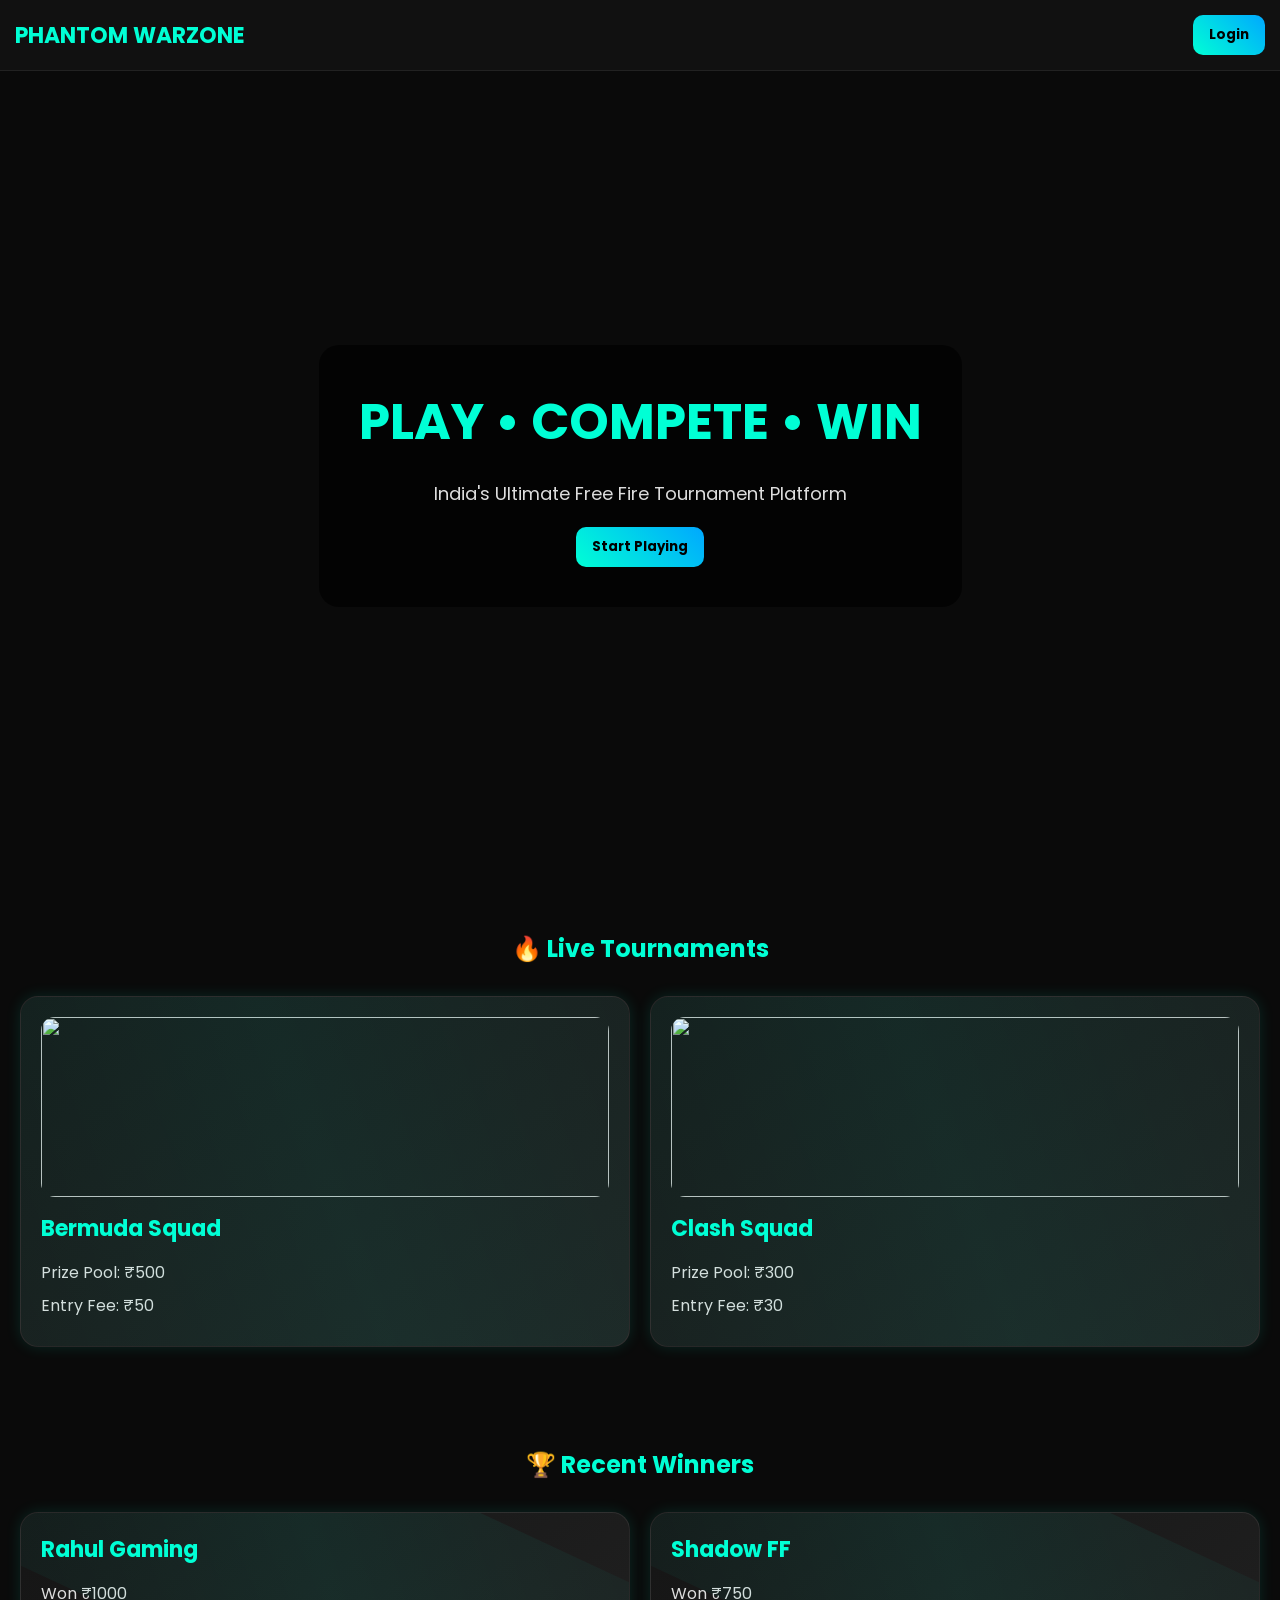
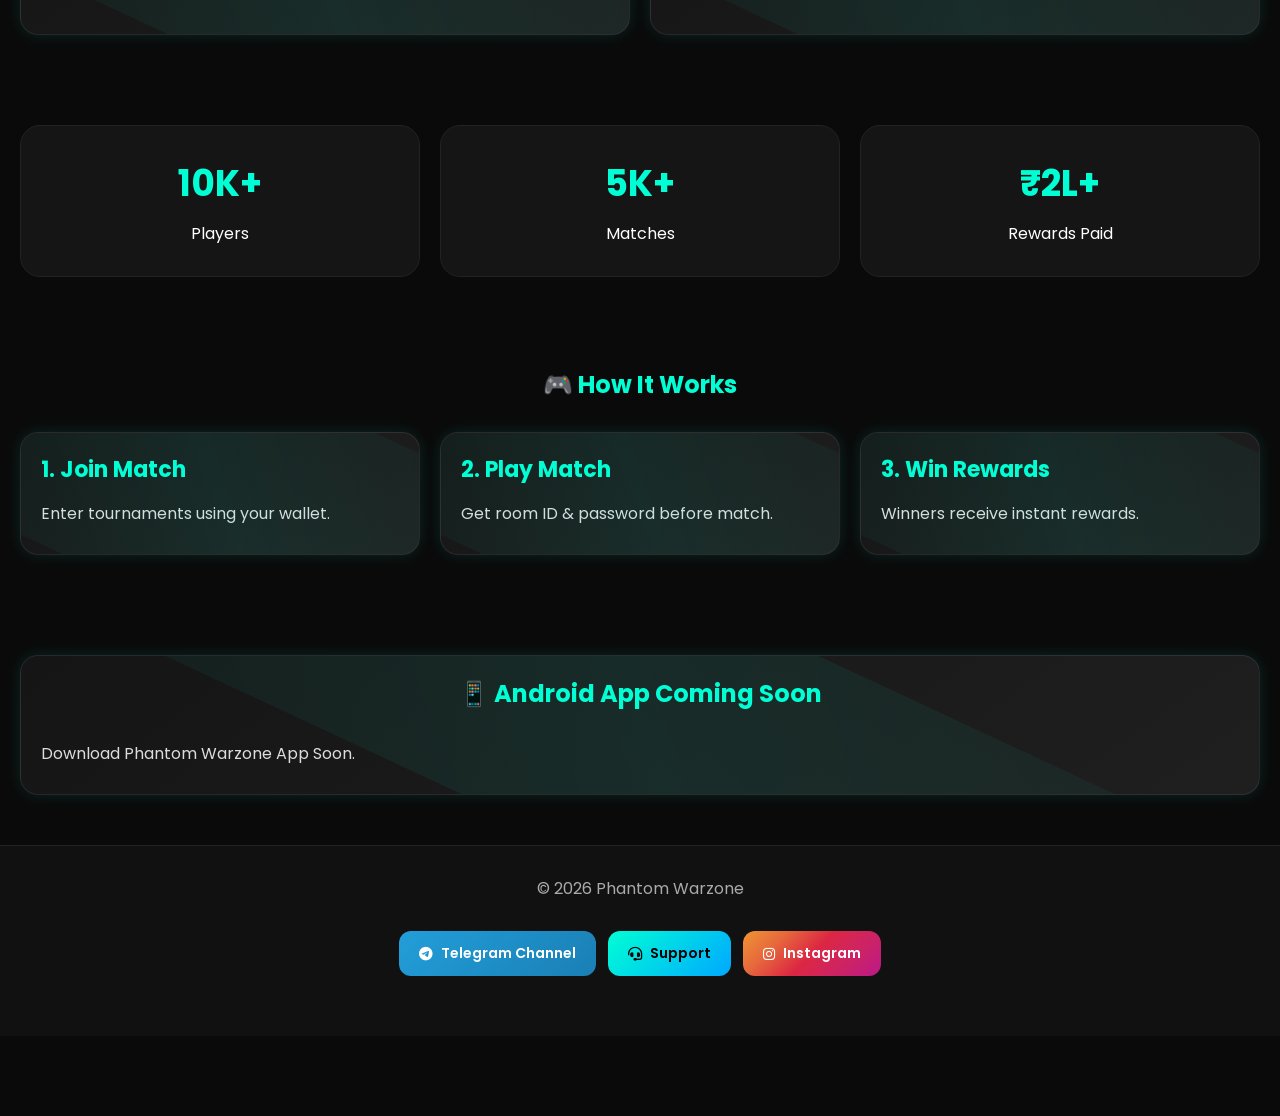
==== index.html @ b6f1349c "Add files via upload" ====
<!DOCTYPE html>
<html lang="en">
<head>

  <meta charset="UTF-8"/>

  <meta name="viewport"
  content="width=device-width, initial-scale=1.0"/>

  <title>Phantom Warzone</title>

  <link rel="stylesheet"
  href="style.css"/>

  <link
  rel="stylesheet"
  href="https://cdnjs.cloudflare.com/ajax/libs/font-awesome/6.5.1/css/all.min.css"/>

  <link rel="manifest" href="manifest.json"/>
  <meta name="theme-color" content="#00ffd5"/>
  <meta name="apple-mobile-web-app-capable" content="yes"/>
  <meta name="apple-mobile-web-app-title" content="PhantomWZ"/>
</head>
<body>

<!-- LOADER -->

<div id="loader">

  <div class="spinner"></div>

  <p>Loading...</p>

</div>

<!-- HEADER -->

<header>

  <h1>PHANTOM WARZONE</h1>

  <div>

    <button onclick="goLogin()">
      Login
    </button>

  </div>

</header>

<!-- HERO -->

<section class="hero">

  <div class="hero-overlay">

    <h2>
      PLAY • COMPETE • WIN
    </h2>

    <p>

      India's Ultimate Free Fire
      Tournament Platform

    </p>

    <button onclick="goLogin()">

      Start Playing

    </button>

  </div>

</section>

<!-- LIVE TOURNAMENTS -->

<section class="home-section">

  <h2>🔥 Live Tournaments</h2>

  <div class="home-grid">

    <div class="card">

      <img
      src="https://images.augustman.com/wp-content/uploads/sites/6/2023/09/05201105/FF-4.jpg"
      class="match-banner"/>

      <h3>Bermuda Squad</h3>

      <p>Prize Pool: ₹500</p>

      <p>Entry Fee: ₹50</p>

    </div>

    <div class="card">

      <img
      src="https://i.ytimg.com/vi/sYP6xZXqdCQ/maxresdefault.jpg"
      class="match-banner"/>

      <h3>Clash Squad</h3>

      <p>Prize Pool: ₹300</p>

      <p>Entry Fee: ₹30</p>

    </div>

  </div>

</section>

<!-- WINNERS -->

<section class="home-section">

  <h2>🏆 Recent Winners</h2>

  <div class="home-grid">

    <div class="card">

      <h3>Rahul Gaming</h3>

      <p>Won ₹1000</p>

    </div>

    <div class="card">

      <h3>Shadow FF</h3>

      <p>Won ₹750</p>

    </div>

  </div>

</section>

<!-- STATS -->

<section class="stats-section">

  <div class="stat-box">

    <h2>10K+</h2>

    <p>Players</p>

  </div>

  <div class="stat-box">

    <h2>5K+</h2>

    <p>Matches</p>

  </div>

  <div class="stat-box">

    <h2>₹2L+</h2>

    <p>Rewards Paid</p>

  </div>

</section>

<!-- HOW IT WORKS -->

<section class="home-section">

  <h2>🎮 How It Works</h2>

  <div class="home-grid">

    <div class="card">

      <h3>1. Join Match</h3>

      <p>

        Enter tournaments using your wallet.

      </p>

    </div>

    <div class="card">

      <h3>2. Play Match</h3>

      <p>

        Get room ID & password before match.

      </p>

    </div>

    <div class="card">

      <h3>3. Win Rewards</h3>

      <p>

        Winners receive instant rewards.

      </p>

    </div>

  </div>

</section>

<!-- APP SECTION -->

<section class="home-section">

  <div class="card">

    <h2>📱 Android App Coming Soon</h2>

    <p>

      Download Phantom Warzone App Soon.

    </p>

  </div>

</section>

<!-- FOOTER -->

<footer>

  <p>

    © 2026 Phantom Warzone

  </p>

  <div class="social-links">
  <a href="https://t.me/phantomwarzone" target="_blank" class="social-btn telegram">
    <i class="fa-brands fa-telegram"></i> Telegram Channel
  </a>
  <a href="https://t.me/Phantomwarzonesupport" target="_blank" class="social-btn support">
    <i class="fa-solid fa-headset"></i> Support
  </a>
  <a href="https://www.instagram.com/phantom_war_zone?igsh=MWxtdm4xc3Q0OHcxcw==" target="_blank" class="social-btn instagram">
    <i class="fa-brands fa-instagram"></i> Instagram
  </a>
</div>
</footer>

<script>

function goLogin(){

  window.location.href =
  "login.html";

}

// LOADER
window.addEventListener("load", ()=>{

  const loader =
  document.getElementById("loader");

  loader.style.opacity = "0";

  setTimeout(()=>{

    loader.style.display = "none";

  },500);

});

</script>


<script>
if ("serviceWorker" in navigator) {
  window.addEventListener("load", () => {
    navigator.serviceWorker.register("/sw.js").catch(() => {});
  });
}
</script>
</body>
</html>
---- style.css ----
@import url('https://fonts.googleapis.com/css2?family=Poppins:wght@300;400;500;600;700&display=swap');

*{
  margin:0;
  padding:0;
  box-sizing:border-box;
  font-family:'Poppins',sans-serif;
}

body{
  background:#0a0a0a;
  color:white;
}

/* HEADER */

header{
  display:flex;
  justify-content:space-between;
  align-items:center;
  padding:15px;
  background:#111;
  border-bottom:1px solid #222;
  position:sticky;
  top:0;
  z-index:100;
}

header h1{
  font-size:22px;
  color:#00ffd5;
}

header div{
  display:flex;
  gap:10px;
  align-items:center;
  flex-wrap:wrap;
}

/* BUTTONS */

button{
  background:linear-gradient(
    135deg,
    #00ffd5,
    #00a8ff
  );

  border:none;
  color:black;

  padding:10px 16px;

  border-radius:10px;

  font-weight:600;

  cursor:pointer;

  transition:0.3s;
}

button:hover{
  transform:scale(1.05);
}

/* MATCH GRID */

.matches{
  display:grid;

  grid-template-columns:
  repeat(auto-fit,minmax(280px,1fr));

  gap:20px;

  padding:20px;
}

/* CARD */

.card{
  background:#151515;

  border:1px solid #222;

  border-radius:18px;

  padding:20px;

  box-shadow:
  0 0 20px rgba(0,255,213,0.08);

  transition:0.3s;
}

.card:hover{

  transform:translateY(-5px);

  box-shadow:
  0 0 25px rgba(0,255,213,0.2);

}

.card h3{
  color:#00ffd5;
  margin-bottom:15px;
  font-size:22px;
}

.card p{
  margin:8px 0;
  color:#ddd;
}

/* LOGIN */

.login-container{

  width:90%;
  max-width:400px;

  margin:60px auto;

  background:#151515;

  border:1px solid #222;

  border-radius:20px;

  padding:30px;

  box-shadow:
  0 0 25px rgba(0,255,213,0.08);

}

.login-container h2{
  text-align:center;
  margin-bottom:25px;
  color:#00ffd5;
}

.login-container input{

  width:100%;

  padding:14px;

  margin:10px 0;

  border:none;

  outline:none;

  border-radius:10px;

  background:#222;

  color:white;

}

/* WALLET */

#walletBalance{
  color:#00ffd5;
  font-size:20px;
}

/* HERO */

.hero{
  text-align:center;
  padding:50px 20px;
}

.hero h2{
  font-size:40px;
  color:#00ffd5;
}

.hero p{
  margin-top:10px;
  color:#aaa;
}

/* MOBILE */

@media(max-width:768px){

  header{
    flex-direction:column;
    gap:15px;
  }

  header div{
    justify-content:center;
  }

  .hero h2{
    font-size:28px;
  }

  .card{
    padding:16px;
  }

}
/* BOTTOM NAVIGATION */

.bottom-nav{

  position:fixed;

  bottom:0;

  left:0;

  width:100%;

  background:#111;

  border-top:1px solid #222;

  display:flex;

  justify-content:space-around;

  align-items:center;

  padding:10px 0;

  z-index:1000;

}

.bottom-nav button{

  background:none;

  border:none;

  color:#aaa;

  display:flex;

  flex-direction:column;

  align-items:center;

  gap:4px;

  font-size:12px;

  cursor:pointer;

}

.bottom-nav button i{

  font-size:20px;

}

.bottom-nav button:hover{

  color:#00ffd5;

  transform:none;

}

/* EXTRA SPACE FOR NAV */

body{

  padding-bottom:90px;

}
/* TOAST */

#toast{

  position:fixed;

  top:20px;

  right:20px;

  background:#00ffd5;

  color:black;

  padding:14px 22px;

  border-radius:12px;

  font-weight:600;

  opacity:0;

  transform:translateY(-20px);

  transition:0.4s;

  z-index:9999;

  box-shadow:
  0 0 20px rgba(0,255,213,0.3);

}

#toast.show{

  opacity:1;

  transform:translateY(0);

}
/* MATCH BANNER */

.match-banner{

  width:100%;

  height:180px;

  object-fit:cover;

  border-radius:14px;

  margin-bottom:15px;

}

/* BADGES */

.badges{

  display:flex;

  gap:10px;

  margin-bottom:10px;

}

.badge{

  background:#00ffd5;

  color:black;

  padding:6px 12px;

  border-radius:20px;

  font-size:12px;

  font-weight:600;

}

/* PROGRESS BAR */

.progress-bar{

  width:100%;

  height:10px;

  background:#222;

  border-radius:20px;

  overflow:hidden;

  margin:10px 0;

}

.progress-fill{

  height:100%;

  background:linear-gradient(
    90deg,
    #00ffd5,
    #00a8ff
  );

}
/* LOADER */

#loader{

  position:fixed;

  top:0;
  left:0;

  width:100%;
  height:100%;

  background:#0a0a0a;

  display:flex;

  flex-direction:column;

  justify-content:center;

  align-items:center;

  z-index:99999;

  transition:0.5s;

}
/* HERO */

.hero{

  height:90vh;

  background:url(
  'https://wallpapercave.com/wp/wp7418476.jpg'
  );

  background-size:cover;

  background-position:center;

  display:flex;

  justify-content:center;

  align-items:center;

  text-align:center;

  position:relative;

}

.hero-overlay{

  background:rgba(0,0,0,0.7);

  padding:40px;

  border-radius:20px;

}

.hero h2{

  font-size:50px;

  color:#00ffd5;

}

.hero p{

  margin:20px 0;

  font-size:18px;

  color:#ddd;

}

/* HOME SECTION */

.home-section{

  padding:50px 20px;

}

.home-section h2{

  margin-bottom:30px;

  color:#00ffd5;

  text-align:center;

}

/* GRID */

.home-grid{

  display:grid;

  grid-template-columns:
  repeat(auto-fit,minmax(250px,1fr));

  gap:20px;

}

/* STATS */

.stats-section{

  display:grid;

  grid-template-columns:
  repeat(auto-fit,minmax(200px,1fr));

  gap:20px;

  padding:40px 20px;

}

.stat-box{

  background:#151515;

  padding:30px;

  text-align:center;

  border-radius:20px;

  border:1px solid #222;

}

.stat-box h2{

  color:#00ffd5;

  font-size:36px;

  margin-bottom:10px;

}

/* FOOTER */

footer{

  text-align:center;

  padding:30px;

  background:#111;

  border-top:1px solid #222;

  color:#aaa;

}

/* MOBILE */

@media(max-width:768px){

  .hero h2{

    font-size:32px;

  }

}
/* DASHBOARD HEADER */

.dashboard-header{

  padding:20px;

}

.profile-box{

  display:flex;

  align-items:center;

  gap:15px;

}

.profile-icon{

  width:60px;
  height:60px;

  border-radius:50%;

  background:#00ffd5;

  display:flex;

  justify-content:center;

  align-items:center;

  color:black;

  font-size:24px;

}

/* WALLET CARD */

.wallet-card{

  margin:20px;

  padding:25px;

  border-radius:20px;

  background:linear-gradient(
    135deg,
    #00ffd5,
    #00a8ff
  );

  color:black;

  text-align:center;

}

.wallet-card h1{

  font-size:40px;

  margin-top:10px;

}

/* QUICK ACTIONS */

.quick-actions{

  display:grid;

  grid-template-columns:
  repeat(2,1fr);

  gap:15px;

  padding:20px;

}

.quick-actions button{

  padding:20px;

  border-radius:18px;

  display:flex;

  flex-direction:column;

  gap:10px;

  align-items:center;

  font-size:15px;

}

.quick-actions i{

  font-size:24px;

}

/* FEATURED CARD */

.featured-card{

  margin:20px;

  padding:25px;

  border-radius:20px;

  background:#151515;

  border:1px solid #222;

  text-align:center;

}

.featured-card h2{

  color:#00ffd5;

  margin-bottom:15px;

}
.leader-card{

  background:#111;

  border:
  1px solid #00ffd5;

  border-radius:15px;

  padding:15px;

  margin-bottom:15px;

  text-align:center;

  color:white;

  box-shadow:
  0 0 10px #00ffd555;

}
.room-box{

  background:#1a1a1a;

  border:
  1px solid #00ffd5;

  border-radius:10px;

  padding:10px;

  margin-top:10px;

}

.room-box button{

  margin-top:8px;

  width:100%;

}
.match-status{

  font-size:18px;

  font-weight:bold;

  margin-top:10px;

}
.matches-links{

  display:flex;

  flex-direction:column;

  gap:15px;

  margin-top:20px;

}

.matches-links button{

  width:100%;

}

.match-note{

  background:#1e1e1e;

  padding:10px;

  border-radius:10px;

  margin:10px 0;

  color:#00ffd5;

  font-size:14px;

}
/* PREMIUM CARD EFFECT */

.card{

  background:
  linear-gradient(
    145deg,
    #151515,
    #1f1f1f
  );

  border:
  1px solid rgba(255,255,255,0.08);

  box-shadow:
  0 0 15px rgba(0,255,213,0.12);

  overflow:hidden;

  position:relative;

}

/* CARD GLOW */

.card::before{pointer-events:none;

  content:"";

  position:absolute;

  top:-50%;
  left:-50%;

  width:200%;
  height:200%;

  background:
  linear-gradient(

    45deg,

    transparent,

    rgba(0,255,213,0.08),

    transparent

  );

  transform:rotate(25deg);

}

/* HOVER ANIMATION */

.card:hover{

  transform:
  translateY(-6px)
  scale(1.02);

  box-shadow:
  0 0 30px rgba(0,255,213,0.35);

}

/* BUTTON PREMIUM */

button{

  background:
  linear-gradient(
    45deg,
    #00ffd5,
    #00a8ff
  );

  color:black;

  font-weight:bold;

  transition:0.3s;

}

button:hover{

  transform:
  scale(1.05);

  box-shadow:
  0 0 15px rgba(0,255,213,0.6);

}

/* STATUS COLORS */

.upcoming{

  color:#00ff88;

  font-weight:bold;

}

.live{

  color:#ff3b3b;

  font-weight:bold;

  animation:blink 1s infinite;

}

.completed{

  color:#999;

  font-weight:bold;

}

.full{

  color:#ff9800;

  font-weight:bold;

}

/* RESULT COLORS */

.gold-rank{

  color:gold;

  font-weight:bold;

  font-size:18px;

  text-shadow:
  0 0 10px gold;

}

.silver-rank{

  color:silver;

  font-weight:bold;

  font-size:18px;

  text-shadow:
  0 0 10px silver;

}

.bronze-rank{

  color:#cd7f32;

  font-weight:bold;

  font-size:18px;

  text-shadow:
  0 0 10px #cd7f32;

}

/* MATCH BANNER HOVER */

.match-banner{

  transition:0.4s;

}

.match-banner:hover{

  transform:scale(1.03);

}

/* LIVE PULSE */

@keyframes blink{

  50%{

    opacity:0.5;

  }

}

/* BADGE GLOW */

.badge{

  box-shadow:
  0 0 10px rgba(0,255,213,0.5);

}

/* ROOM BOX PREMIUM */

.room-box{

  background:
  linear-gradient(
    145deg,
    #1a1a1a,
    #222
  );

  box-shadow:
  0 0 15px rgba(0,255,213,0.15);

}

/* FEATURED CARD */

.featured-card{

  background:
  linear-gradient(
    145deg,
    #151515,
    #202020
  );

  box-shadow:
  0 0 20px rgba(0,255,213,0.15);

}

/* MATCH NOTE */

.match-note{

  background:
  linear-gradient(
    145deg,
    #1a1a1a,
    #222
  );

  border-left:
  4px solid #00ffd5;

}

/* MODAL PREMIUM */

.modal-content{

  background:
  linear-gradient(
    145deg,
    #1a1a1a,
    #252525
  );

  box-shadow:
  0 0 25px rgba(0,255,213,0.3);

}

/* SCROLLBAR */

::-webkit-scrollbar{

  width:8px;

}

::-webkit-scrollbar-thumb{

  background:#00ffd5;

  border-radius:10px;

}

::-webkit-scrollbar-track{

  background:#111;

}

.admin-players{

  margin-top:18px;

  padding-top:14px;

  border-top:1px solid rgba(0,255,213,0.25);

}

.admin-players h4{

  margin:0 0 12px;

  color:#00ffd5;

}

.player-result-row{

  display:flex;

  align-items:center;

  justify-content:space-between;

  gap:12px;

  padding:12px 0;

  border-bottom:1px solid rgba(255,255,255,0.08);

}

.player-result-row p{

  margin:4px 0;

}

@media(max-width:600px){

  .player-result-row{

    align-items:flex-start;

    flex-direction:column;

  }

}
.admin-players {
  margin-top: 18px;
  padding-top: 14px;
  border-top: 1px solid rgba(0, 255, 213, 0.25);
}

.admin-players h4 {
  margin: 0 0 12px;
  color: #00ffd5;
}

.player-result-row {
  display: flex;
  align-items: center;
  justify-content: space-between;
  gap: 12px;
  padding: 12px 0;
  border-bottom: 1px solid rgba(255, 255, 255, 0.08);
}

.player-result-row p {
  margin: 4px 0;
}

@media (max-width: 600px) {
  .player-result-row {
    align-items: flex-start;
    flex-direction: column;
  }
}

.countdown-box {
  display: flex;
  align-items: center;
  justify-content: space-between;
  gap: 12px;
  margin: 12px 0;
  padding: 12px;
  border: 1px solid rgba(0, 255, 213, 0.28);
  border-radius: 8px;
  background: rgba(0, 255, 213, 0.08);
}

.countdown-box span {
  color: #b8fff4;
  font-size: 14px;
}

.countdown-box strong {
  color: #00ffd5;
  font-size: 18px;
  letter-spacing: 0;
}

@media (max-width: 600px) {
  .countdown-box {
    align-items: flex-start;
    flex-direction: column;
  }
}

.admin-summary {
  display: grid;
  grid-template-columns: repeat(auto-fit, minmax(150px, 1fr));
  gap: 12px;
  padding: 16px;
}

.summary-card {
  padding: 14px;
  border: 1px solid rgba(0, 255, 213, 0.22);
  border-radius: 8px;
  background: #151515;
}

.summary-card span {
  display: block;
  color: #b8fff4;
  font-size: 13px;
}

.summary-card strong {
  display: block;
  margin-top: 6px;
  color: #00ffd5;
  font-size: 22px;
  letter-spacing: 0;
}

.notifications-panel {
  margin: 16px;
  padding: 14px;
  border: 1px solid rgba(0, 255, 213, 0.22);
  border-radius: 8px;
  background: #151515;
}

.section-title-row {
  display: flex;
  align-items: center;
  justify-content: space-between;
  gap: 12px;
}

.section-title-row h2 {
  margin: 0;
  font-size: 20px;
}

.notification-item {
  margin-top: 10px;
  padding: 10px;
  border-left: 3px solid #00ffd5;
  background: rgba(255, 255, 255, 0.05);
}

.notification-item.read {
  opacity: 0.55;
}

.notification-item p {
  margin: 5px 0;
}

.notification-item small {
  color: #aaa;
}

.referral-card {
  margin: 16px auto;
  max-width: 420px;
  text-align: center;
}

.referral-card strong {
  display: block;
  margin: 8px 0 12px;
  color: #00ffd5;
  font-size: 24px;
  letter-spacing: 1px;
}

.announcement-admin-card textarea {
  min-height: 90px;
  resize: vertical;
}

.scroll-announcement {
  overflow: hidden;
  margin: 12px 16px;
  padding: 10px 0;
  border: 1px solid rgba(0, 255, 213, 0.28);
  border-radius: 8px;
  background: rgba(0, 255, 213, 0.08);
  color: #00ffd5;
  white-space: nowrap;
}

.scroll-announcement div {
  display: inline-block;
  min-width: 100%;
  padding-left: 100%;
  font-weight: 700;
  letter-spacing: 0;
  animation: announcement-scroll 18s linear infinite;
}

@keyframes announcement-scroll {
  from {
    transform: translateX(0);
  }

  to {
    transform: translateX(-100%);
  }
}

/* MOBILE APP RESPONSIVE LAYER */

html,
body {
  max-width: 100%;
  overflow-x: hidden;
}

img,
video,
iframe {
  max-width: 100%;
}

input,
textarea,
select,
button {
  max-width: 100%;
}

textarea {
  width: 100%;
  padding: 14px;
  border: none;
  outline: none;
  border-radius: 10px;
  background: #222;
  color: white;
}

@media (max-width: 768px) {
  body {
    padding-bottom: 92px;
  }

  header,
  .dashboard-header {
    position: sticky;
    top: 0;
    flex-direction: row;
    align-items: center;
    justify-content: space-between;
    gap: 10px;
    padding: 12px;
  }

  header h1,
  header h3 {
    font-size: 18px;
    line-height: 1.25;
  }

  header p,
  .profile-box p {
    max-width: 210px;
    overflow: hidden;
    text-overflow: ellipsis;
    white-space: nowrap;
    font-size: 12px;
  }

  button {
    min-height: 44px;
    padding: 10px 14px;
    border-radius: 8px;
    font-size: 14px;
    touch-action: manipulation;
  }

  button:hover,
  .card:hover,
  .match-banner:hover {
    transform: none;
  }

  .login-container {
    width: calc(100% - 24px);
    margin: 18px auto;
    padding: 18px;
    border-radius: 12px;
  }

  .login-container input,
  .login-container textarea {
    min-height: 44px;
    font-size: 15px;
  }

  .matches {
    grid-template-columns: 1fr;
    gap: 14px;
    padding: 12px;
  }

  .card,
  .featured-card,
  .notifications-panel,
  .wallet-card,
  .referral-card {
    margin: 12px;
    padding: 14px;
    border-radius: 10px;
  }

  .card h3 {
    margin-bottom: 10px;
    font-size: 18px;
    line-height: 1.25;
    overflow-wrap: anywhere;
  }

  .card p {
    font-size: 14px;
    line-height: 1.45;
    overflow-wrap: anywhere;
  }

  .match-banner {
    height: 150px;
    border-radius: 10px;
  }

  .badges {
    flex-wrap: wrap;
    gap: 8px;
  }

  .badge {
    border-radius: 999px;
    font-size: 11px;
    padding: 5px 10px;
  }

  .wallet-card h1 {
    font-size: 30px;
  }

  .quick-actions {
    grid-template-columns: repeat(2, minmax(0, 1fr));
    gap: 10px;
    padding: 12px;
  }

  .quick-actions button {
    padding: 14px 8px;
    border-radius: 10px;
    font-size: 13px;
  }

  .profile-box {
    min-width: 0;
    gap: 10px;
  }

  .profile-icon {
    width: 44px;
    height: 44px;
    min-width: 44px;
    font-size: 18px;
  }

  .profile-page {
    padding: 0 0 12px;
  }

  .profile-photo {
    width: 96px;
    height: 96px;
  }

  .profile-stats,
  .admin-summary {
    grid-template-columns: 1fr;
    gap: 10px;
    padding: 12px;
  }

  .summary-card {
    border-radius: 10px;
    padding: 12px;
  }

  .player-result-row {
    align-items: stretch;
    flex-direction: column;
  }

  .player-result-row button {
    width: 100%;
  }

  .section-title-row {
    align-items: stretch;
    flex-direction: column;
  }

  .section-title-row button {
    width: 100%;
  }

  .countdown-box {
    align-items: flex-start;
    flex-direction: column;
    border-radius: 10px;
  }

  .countdown-box strong {
    font-size: 17px;
  }

  .scroll-announcement {
    margin: 10px 12px;
    border-radius: 8px;
  }

  .bottom-nav {
    padding: 6px 4px calc(6px + env(safe-area-inset-bottom));
  }

  .bottom-nav button {
    min-height: 54px;
    flex: 1;
    padding: 6px 2px;
    font-size: 11px;
  }

  .bottom-nav button i {
    font-size: 18px;
  }

  #toast {
    top: 12px;
    left: 12px;
    right: 12px;
    width: auto;
    text-align: center;
  }
}

@media (max-width: 420px) {
  header,
  .dashboard-header {
    padding: 10px;
  }

  header h1,
  header h3 {
    font-size: 16px;
  }

  header p,
  .profile-box p {
    max-width: 170px;
  }

  .quick-actions {
    grid-template-columns: 1fr 1fr;
  }

  .quick-actions button {
    min-height: 68px;
  }

  .match-banner {
    height: 132px;
  }

  .hero {
    min-height: 72vh;
    height: auto;
    padding: 48px 12px;
  }

  .hero-overlay {
    width: 100%;
    padding: 22px 14px;
    border-radius: 12px;
  }

  .hero h2 {
    font-size: 28px;
    line-height: 1.15;
  }

  .hero p {
    font-size: 14px;
  }

  .bottom-nav button span {
    font-size: 10px;
  }
}
/* SOCIAL LINKS */
.social-links {
  display: flex;
  flex-wrap: wrap;
  justify-content: center;
  gap: 12px;
  padding: 20px;
  margin: 10px 0;
}
.social-btn {
  display: flex;
  align-items: center;
  gap: 8px;
  padding: 12px 20px;
  border-radius: 12px;
  font-weight: 600;
  font-size: 14px;
  text-decoration: none;
  transition: 0.3s;
  color: white;
}
.social-btn:hover {
  transform: scale(1.05);
  box-shadow: 0 0 15px rgba(0,255,213,0.4);
}
.social-btn.telegram {
  background: linear-gradient(135deg, #229ED9, #1a7fb5);
}
.social-btn.support {
  background: linear-gradient(135deg, #00ffd5, #00a8ff);
  color: black;
}
.social-btn.instagram {
  background: linear-gradient(135deg, #f09433, #e6683c, #dc2743, #cc2366, #bc1888);
}

/* ================================
   MOBILE RESPONSIVE FIXES
   ================================ */

/* BASE MOBILE (all screens under 480px) */
@media (max-width: 480px) {

  /* BODY */
  body {
    font-size: 14px;
    padding-bottom: 80px;
  }

  /* HEADER */
  header {
    padding: 10px 12px;
    flex-wrap: wrap;
    gap: 8px;
  }
  header h1 {
    font-size: 16px;
  }

  /* MATCH CARDS - full width on mobile */
  .matches {
    grid-template-columns: 1fr !important;
    padding: 10px !important;
    gap: 14px !important;
  }

  .card {
    padding: 14px !important;
    border-radius: 14px !important;
  }

  .card h3 {
    font-size: 17px !important;
    margin-bottom: 10px !important;
  }

  /* MATCH BANNER */
  .match-banner {
    height: 140px !important;
    border-radius: 10px !important;
  }

  /* BADGES */
  .badges {
    flex-wrap: wrap;
    gap: 6px;
    margin-bottom: 8px;
  }
  .badge {
    font-size: 11px !important;
    padding: 4px 10px !important;
  }

  /* BUTTONS - full width on mobile */
  .card button,
  .login-container button {
    width: 100% !important;
    padding: 12px !important;
    font-size: 14px !important;
    margin-top: 8px !important;
  }

  /* LOGIN CONTAINER */
  .login-container {
    width: 94% !important;
    margin: 20px auto !important;
    padding: 20px !important;
  }
  .login-container input,
  .login-container textarea {
    padding: 12px !important;
    font-size: 14px !important;
  }

  /* WALLET CARD */
  .wallet-card {
    margin: 10px !important;
    padding: 18px !important;
  }
  .wallet-card h1 {
    font-size: 32px !important;
  }
  .wallet-card h2 {
    font-size: 15px !important;
  }

  /* QUICK ACTIONS */
  .quick-actions {
    grid-template-columns: repeat(2, 1fr) !important;
    gap: 10px !important;
    padding: 10px !important;
  }
  .quick-actions button {
    padding: 14px 8px !important;
    font-size: 13px !important;
    border-radius: 14px !important;
  }
  .quick-actions i {
    font-size: 20px !important;
  }

  /* BOTTOM NAV */
  .bottom-nav {
    padding: 6px 0 !important;
  }
  .bottom-nav button {
    font-size: 10px !important;
    gap: 2px !important;
    padding: 4px 6px !important;
  }
  .bottom-nav button i {
    font-size: 18px !important;
  }
  .bottom-nav button span {
    font-size: 10px !important;
  }

  /* HERO SECTION */
  .hero {
    height: 60vh !important;
  }
  .hero h2 {
    font-size: 24px !important;
  }
  .hero p {
    font-size: 13px !important;
  }
  .hero-overlay {
    padding: 20px !important;
    width: 90%;
  }

  /* HOME GRID */
  .home-grid {
    grid-template-columns: 1fr !important;
    gap: 12px !important;
  }

  /* STATS */
  .stats-section {
    grid-template-columns: repeat(3, 1fr) !important;
    padding: 20px 10px !important;
    gap: 10px !important;
  }
  .stat-box h2 {
    font-size: 22px !important;
  }
  .stat-box p {
    font-size: 12px !important;
  }

  /* PROFILE */
  .profile-page {
    padding: 15px !important;
  }
  .profile-photo {
    width: 80px !important;
    height: 80px !important;
  }
  .profile-stats {
    grid-template-columns: repeat(3, 1fr) !important;
    gap: 8px !important;
  }

  /* PROGRESS BAR */
  .progress-bar {
    height: 8px !important;
  }

  /* ROOM BOX */
  .room-box {
    padding: 8px !important;
  }
  .room-box p {
    font-size: 13px !important;
    word-break: break-all;
  }

  /* TOAST */
  #toast {
    top: 10px !important;
    right: 10px !important;
    left: 10px !important;
    font-size: 13px !important;
    padding: 12px 16px !important;
  }

  /* SOCIAL LINKS */
  .social-links {
    flex-direction: column !important;
    align-items: center !important;
    gap: 8px !important;
    padding: 12px !important;
  }
  .social-btn {
    width: 80% !important;
    justify-content: center !important;
    padding: 10px 16px !important;
    font-size: 13px !important;
  }

  /* ADMIN PANEL */
  #adminMatches {
    grid-template-columns: 1fr !important;
  }
  .admin-summary {
    grid-template-columns: repeat(2, 1fr) !important;
    gap: 8px !important;
    padding: 10px !important;
  }

  /* WITHDRAW / HISTORY CARDS */
  .matches .card p {
    font-size: 13px !important;
  }

  /* FEATURED CARD */
  .featured-card {
    margin: 10px !important;
    padding: 18px !important;
  }

  /* FOOTER */
  footer {
    padding: 15px 10px !important;
    font-size: 12px !important;
  }

  /* ANNOUNCEMENT */
  .scroll-announcement {
    font-size: 13px !important;
    padding: 8px 12px !important;
  }

  /* LEADERBOARD */
  #leaderboardContainer .card h2 {
    font-size: 20px !important;
  }
  #leaderboardContainer .card p {
    font-size: 12px !important;
    word-break: break-all;
  }

}

/* TABLET (481px - 768px) */
@media (min-width: 481px) and (max-width: 768px) {

  .matches {
    grid-template-columns: repeat(2, 1fr) !important;
    padding: 12px !important;
  }

  .home-grid {
    grid-template-columns: repeat(2, 1fr) !important;
  }

  .login-container {
    width: 80% !important;
  }

  .quick-actions {
    grid-template-columns: repeat(2, 1fr) !important;
  }

  .stats-section {
    grid-template-columns: repeat(3, 1fr) !important;
  }

}

/* MAKE INPUTS LOOK BETTER ON MOBILE */
input, textarea, select {
  -webkit-appearance: none;
  appearance: none;
  border-radius: 10px;
}

/* PREVENT HORIZONTAL SCROLL */
* {
  max-width: 100%;
  box-sizing: border-box;
}

img {
  max-width: 100%;
  height: auto;
}


/* DEPOSIT TIMING BANNER */
.deposit-timing-banner {
  background: linear-gradient(135deg, #1a1a1a, #222);
  border-left: 4px solid #00ffd5;
  color: #ddd;
  padding: 12px 20px;
  font-size: 14px;
  display: flex;
  align-items: center;
  gap: 10px;
  margin: 10px 20px;
  border-radius: 10px;
}
.deposit-timing-banner i {
  color: #00ffd5;
  font-size: 18px;
}

/* UPI DISPLAY BOX */
.upi-display-box {
  background: linear-gradient(135deg, #1a1a1a, #222);
  border: 1px solid #00ffd5;
  border-radius: 14px;
  padding: 16px;
  margin-bottom: 15px;
  text-align: center;
}

/* SCREENSHOT UPLOAD */
.screenshot-upload {
  margin-top: 12px;
}
.screenshot-upload input[type="file"] {
  cursor: pointer;
}

/* ── ADMIN QUICK BUTTONS ── */
.admin-quick-btns {
  display: grid;
  grid-template-columns: repeat(auto-fit, minmax(150px, 1fr));
  gap: 12px;
  padding: 20px;
}

.admin-action-btn {
  background: linear-gradient(145deg, #1a1a1a, #222);
  border: 1px solid #333;
  border-radius: 14px;
  padding: 16px 12px;
  color: white;
  font-size: 13px;
  font-weight: 600;
  cursor: pointer;
  display: flex;
  flex-direction: column;
  align-items: center;
  gap: 8px;
  transition: 0.3s;
  position: relative;
}

.admin-action-btn:hover {
  border-color: #00ffd5;
  box-shadow: 0 0 15px rgba(0,255,213,0.2);
  transform: translateY(-3px);
}

.admin-action-btn i {
  font-size: 22px;
  color: #00ffd5;
}

/* BADGE (pending count) */
.admin-badge {
  position: absolute;
  top: -6px;
  right: -6px;
  background: #ff4444;
  color: white;
  font-size: 11px;
  font-weight: bold;
  width: 20px;
  height: 20px;
  border-radius: 50%;
  display: flex;
  align-items: center;
  justify-content: center;
}

/* ── ADMIN SECTIONS ── */
.admin-section {
  margin: 0 15px 20px;
  background: #151515;
  border: 1px solid #222;
  border-radius: 18px;
  overflow: hidden;
  animation: slideDown 0.3s ease;
}

@keyframes slideDown {
  from { opacity: 0; transform: translateY(-10px); }
  to   { opacity: 1; transform: translateY(0); }
}

.admin-section-header {
  display: flex;
  justify-content: space-between;
  align-items: center;
  padding: 16px 20px;
  background: linear-gradient(135deg, #1a1a1a, #222);
  border-bottom: 1px solid #333;
}

.admin-section-header h2 {
  color: #00ffd5;
  font-size: 18px;
}

.close-btn {
  background: #333 !important;
  color: #aaa !important;
  padding: 6px 14px !important;
  font-size: 13px !important;
  border-radius: 8px !important;
  width: auto !important;
}

.close-btn:hover {
  background: #ff4444 !important;
  color: white !important;
}

/* ADMIN SUMMARY */
.admin-summary {
  display: grid;
  grid-template-columns: repeat(auto-fit, minmax(100px, 1fr));
  gap: 10px;
  padding: 15px;
}

.summary-card {
  background: linear-gradient(145deg, #1a1a1a, #222);
  border: 1px solid #333;
  border-radius: 12px;
  padding: 12px;
  text-align: center;
}

.summary-card span {
  color: #aaa;
  font-size: 11px;
  display: block;
  margin-bottom: 6px;
}

.summary-card strong {
  color: #00ffd5;
  font-size: 18px;
}

@media (max-width: 480px) {
  .admin-quick-btns {
    grid-template-columns: repeat(2, 1fr);
    gap: 10px;
    padding: 12px;
  }
  .admin-action-btn {
    padding: 14px 8px;
    font-size: 12px;
  }
  .admin-section {
    margin: 0 10px 15px;
  }
}
/* ================================================
   MOBILE POLISH — PHANTOM WARZONE
   Fixes: touch targets, overflow, tap effects,
   safe areas, font scaling, admin layout
   ================================================ */

/* ── PREVENT ZOOM ON INPUT FOCUS (iOS) ── */
input, textarea, select {
  font-size: 16px !important;
}

/* ── REMOVE HOVER SCALE ON TOUCH DEVICES ── */
@media (hover: none) {
  button:hover,
  .card:hover,
  .match-banner:hover,
  .social-btn:hover,
  .admin-action-btn:hover {
    transform: none !important;
    box-shadow: none !important;
  }

  /* Add tap feedback instead */
  button:active {
    transform: scale(0.97) !important;
    opacity: 0.88;
  }
}

/* ── SAFE AREA (iPhone notch / home bar) ── */
.bottom-nav {
  padding-bottom: calc(10px + env(safe-area-inset-bottom)) !important;
}
body {
  padding-bottom: calc(80px + env(safe-area-inset-bottom));
}

/* ── MATCH CARDS: always single column on phones ── */
@media (max-width: 500px) {
  .matches {
    grid-template-columns: 1fr !important;
    padding: 10px !important;
    gap: 12px !important;
  }

  /* ── MATCH FILTER SCROLL (dashboard) ── */
  .match-filters {
    padding: 8px 10px !important;
    gap: 6px !important;
  }
  .mf-btn {
    font-size: 11px !important;
    padding: 7px 11px !important;
  }

  /* ── MATCH SEARCH BOX ── */
  .match-search {
    margin: 0 10px 8px !important;
    padding: 9px 12px !important;
  }
  .match-search input {
    font-size: 14px !important;
  }

  /* ── WALLET BALANCE ── */
  .wallet-card {
    margin: 10px !important;
    padding: 20px 16px !important;
  }
  #walletBalance {
    font-size: 28px !important;
  }

  /* ── NOTIFICATIONS ── */
  .notifications-panel {
    margin: 10px !important;
    padding: 12px !important;
  }
  .notification-item {
    padding: 10px 8px !important;
  }
  .notification-item strong {
    font-size: 13px;
    display: block;
    margin-bottom: 3px;
  }
  .notification-item p {
    font-size: 12px !important;
  }

  /* ── ROOM BOX: break long IDs ── */
  .room-box p {
    word-break: break-all !important;
    font-size: 13px !important;
  }

  /* ── ADMIN SECTIONS ── */
  .admin-section-header {
    flex-direction: column !important;
    align-items: flex-start !important;
    gap: 10px !important;
    padding: 14px !important;
  }
  .admin-section-header h2 {
    font-size: 16px !important;
  }
  .close-btn {
    width: 100% !important;
    text-align: center !important;
  }

  /* Admin inputs full-width */
  .admin-section input,
  .admin-section textarea,
  .admin-section select {
    width: 100% !important;
    margin-bottom: 10px !important;
  }

  /* ── DEPOSIT TIMING BANNER ── */
  .deposit-timing-banner {
    margin: 8px 10px !important;
    padding: 10px 14px !important;
    font-size: 13px !important;
    flex-wrap: wrap;
  }

  /* ── UPI DISPLAY BOX ── */
  .upi-display-box h2 {
    font-size: 18px !important;
    word-break: break-all;
  }

  /* ── LEADERBOARD CARDS ── */
  .lb-card {
    padding: 12px !important;
    gap: 10px !important;
  }
  .lb-name {
    font-size: 13px !important;
  }
  .lb-stats {
    gap: 8px !important;
    flex-wrap: wrap !important;
  }
  .lb-stat {
    font-size: 11px !important;
  }
  .lb-val {
    font-size: 16px !important;
    min-width: 40px !important;
  }

  /* ── HISTORY PAGE ── */
  .history-summary {
    padding: 10px !important;
    gap: 8px !important;
  }
  .hsumm-card h2 {
    font-size: 20px !important;
  }
  .tx-card {
    margin: 0 10px 8px !important;
    padding: 12px !important;
    gap: 10px !important;
  }
  .tx-info h4 {
    font-size: 13px !important;
    word-break: break-word;
  }
  .tx-amount {
    font-size: 15px !important;
  }

  /* ── FILTER TABS (history) ── */
  .filter-bar {
    padding: 0 10px 8px !important;
    gap: 6px !important;
  }
  .filter-tab {
    padding: 7px 12px !important;
    font-size: 12px !important;
  }
  .date-inputs {
    padding: 0 10px 10px !important;
    gap: 6px !important;
  }
  .date-inputs input {
    font-size: 13px !important;
    padding: 9px !important;
  }

  /* ── WITHDRAW PAGE ── */
  .withdraw-wrap {
    padding: 12px !important;
  }
  .wallet-preview h2 {
    font-size: 28px !important;
  }
  .quick-amounts {
    gap: 6px !important;
  }
  .quick-btn {
    padding: 9px 6px !important;
    font-size: 12px !important;
  }
  .pending-card {
    flex-direction: column !important;
    gap: 10px !important;
  }
  .status-badge {
    align-self: flex-start;
  }

  /* ── PROFILE PAGE ── */
  .stats-grid {
    grid-template-columns: repeat(3, 1fr) !important;
    gap: 6px !important;
    margin: 10px 0 !important;
  }
  .stat-item {
    padding: 10px 6px !important;
  }
  .stat-item h3 {
    font-size: 10px !important;
  }
  .stat-item p {
    font-size: 16px !important;
  }
  .edit-section {
    padding: 14px !important;
    margin: 10px 0 !important;
  }
  .referral-box {
    padding: 14px !important;
    margin: 10px 0 !important;
  }
  .referral-code-display {
    font-size: 20px !important;
    letter-spacing: 2px !important;
  }
  .referral-actions {
    gap: 6px !important;
  }

  /* ── MYMATCHES PAGE ── */
  .countdown-box {
    flex-direction: column !important;
    gap: 4px !important;
  }

  /* ── ADMIN SUMMARY ── */
  .admin-summary {
    grid-template-columns: repeat(2, 1fr) !important;
    gap: 8px !important;
    padding: 10px !important;
  }

  /* ── SUCCESS POPUP (addmoney) ── */
  #successPopup > div {
    padding: 20px 16px !important;
    width: 95% !important;
  }

  /* ── FOOTER SOCIAL LINKS ── */
  .social-links {
    flex-direction: column !important;
    align-items: stretch !important;
    padding: 10px !important;
    gap: 8px !important;
  }
  .social-btn {
    justify-content: center !important;
    width: 100% !important;
    padding: 12px !important;
    font-size: 13px !important;
  }

  /* ── NAV BADGE (notification dot) ── */
  .notif-badge {
    top: -2px !important;
    right: -2px !important;
    min-width: 14px !important;
    height: 14px !important;
    font-size: 9px !important;
  }

  /* ── HERO (index) ── */
  .hero {
    height: 65vh !important;
  }
  .hero h2 {
    font-size: 22px !important;
    letter-spacing: 1px;
  }
  .hero p {
    font-size: 13px !important;
    margin: 12px 0 !important;
  }
  .hero-overlay {
    padding: 20px 14px !important;
    width: 92% !important;
    border-radius: 14px !important;
  }
}

/* ── VERY SMALL SCREENS (≤360px, older Androids) ── */
@media (max-width: 360px) {
  header h1 { font-size: 14px !important; }
  .stats-grid { grid-template-columns: repeat(2, 1fr) !important; }
  .admin-summary { grid-template-columns: 1fr 1fr !important; }
  .quick-actions { grid-template-columns: 1fr 1fr !important; }
  .bottom-nav button span { display: none !important; } /* hide labels, show only icons */
  .bottom-nav button i { font-size: 22px !important; }
  .lb-tabs { flex-wrap: wrap !important; }
  .lb-tab { flex: 1 1 40% !important; }
}

/* ── LANDSCAPE PHONE ── */
@media (max-height: 500px) and (orientation: landscape) {
  .bottom-nav { display: none !important; }
  body { padding-bottom: 20px !important; }
  .hero { height: 100vw !important; min-height: 260px; }
  .wallet-card { margin: 8px !important; padding: 14px !important; }
}
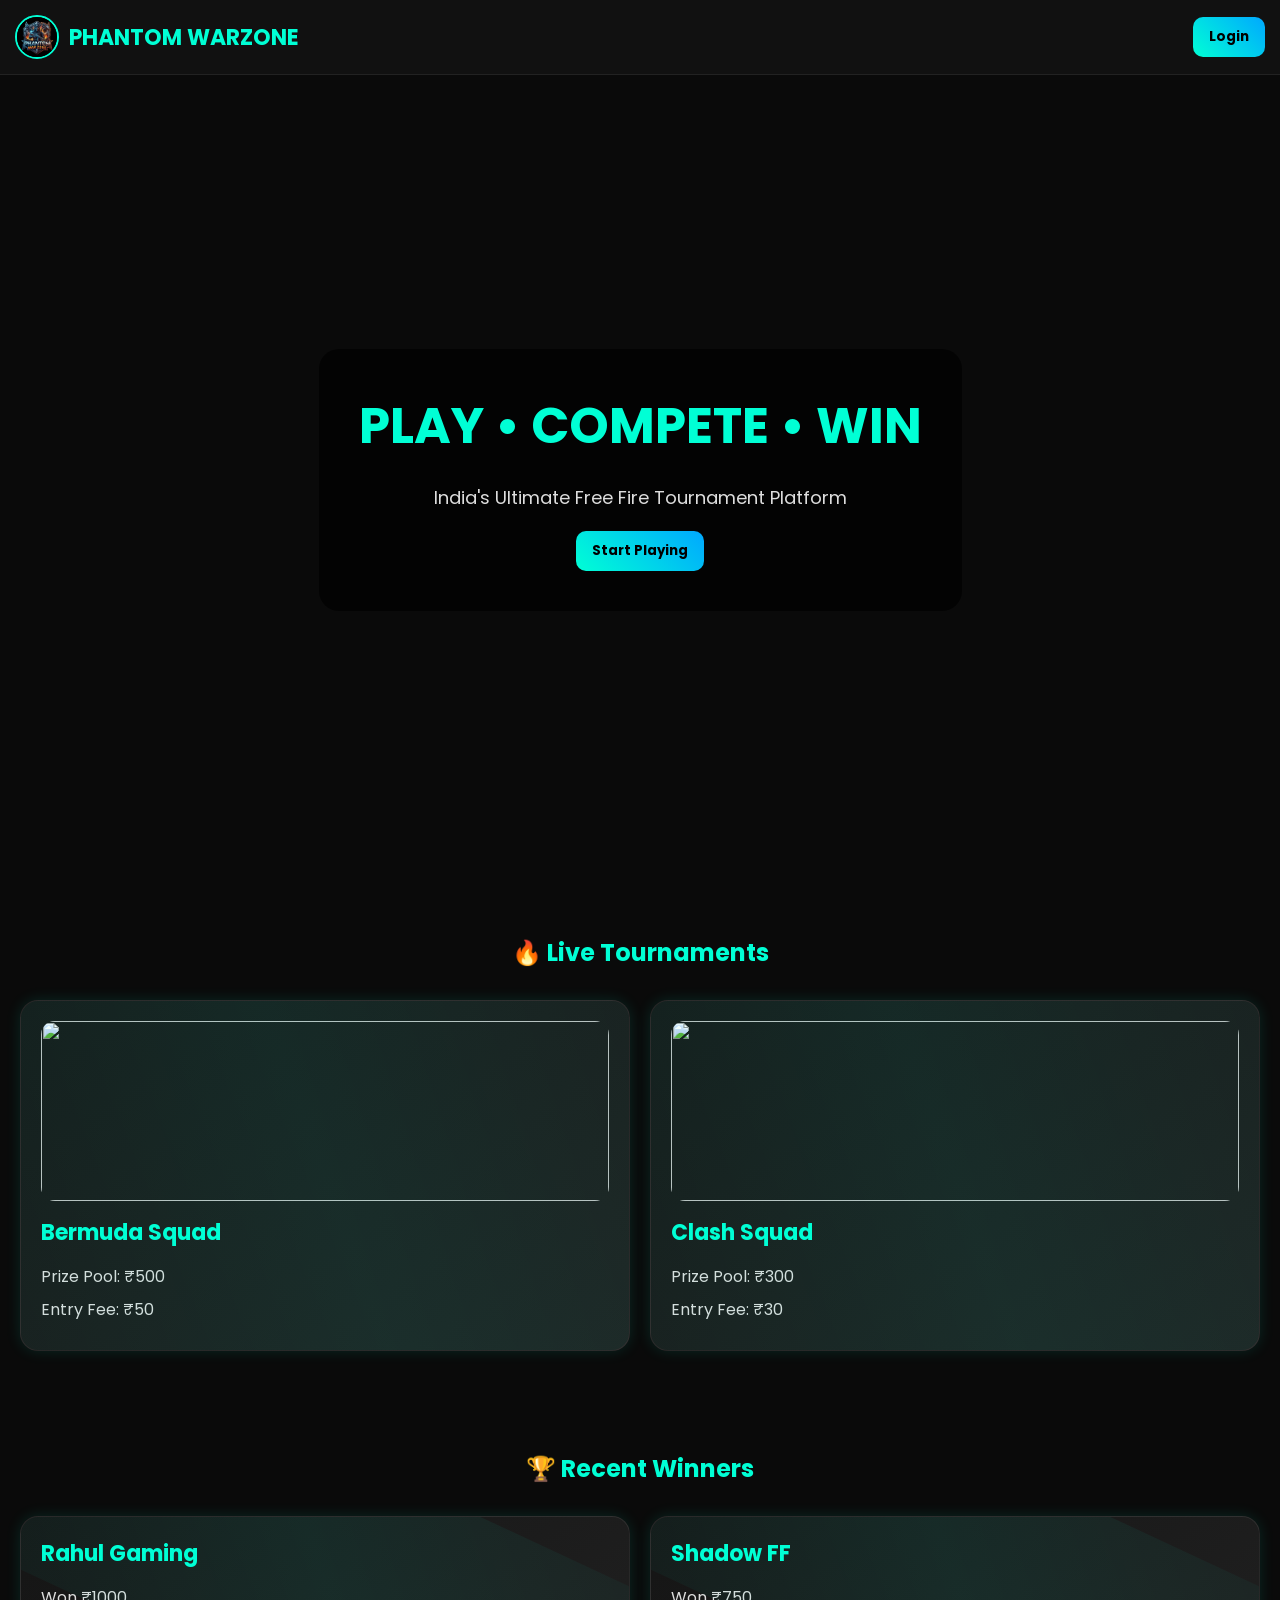
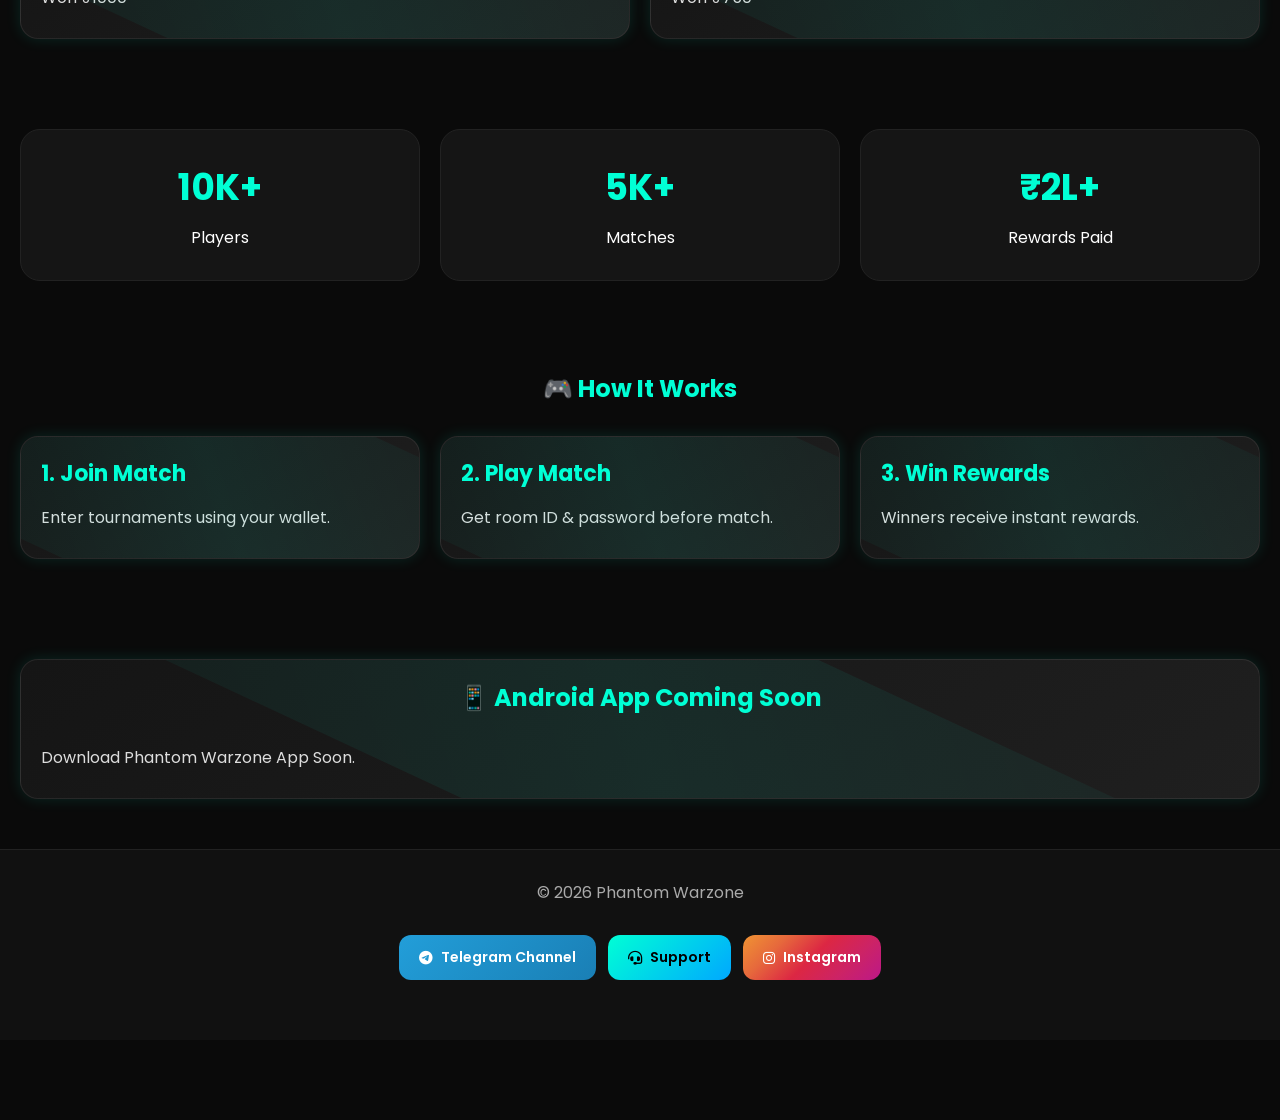
==== commit c1b68312: "Update index.html" ====
--- a/index.html
+++ b/index.html
@@ -16,10 +16,7 @@
   rel="stylesheet"
   href="https://cdnjs.cloudflare.com/ajax/libs/font-awesome/6.5.1/css/all.min.css"/>
 
-  <link rel="manifest" href="manifest.json"/>
-  <meta name="theme-color" content="#00ffd5"/>
-  <meta name="apple-mobile-web-app-capable" content="yes"/>
-  <meta name="apple-mobile-web-app-title" content="PhantomWZ"/>
+  <link rel="icon" type="image/jpeg" href="logo.jpg"/>
 </head>
 <body>
 
@@ -37,7 +34,7 @@
 
 <header>
 
-  <h1>PHANTOM WARZONE</h1>
+  <div style="display:flex;align-items:center;gap:10px;justify-content:center;"><img src="logo.jpg" alt="Phantom Warzone" style="height:44px;width:44px;border-radius:50%;object-fit:cover;border:2px solid #00ffd5;flex-shrink:0;"/><h1 style="margin:0;">PHANTOM WARZONE</h1></div>
 
   <div>
 
@@ -290,13 +287,5 @@
 
 </script>
 
-
-<script>
-if ("serviceWorker" in navigator) {
-  window.addEventListener("load", () => {
-    navigator.serviceWorker.register("/sw.js").catch(() => {});
-  });
-}
-</script>
 </body>
-</html>+</html>
